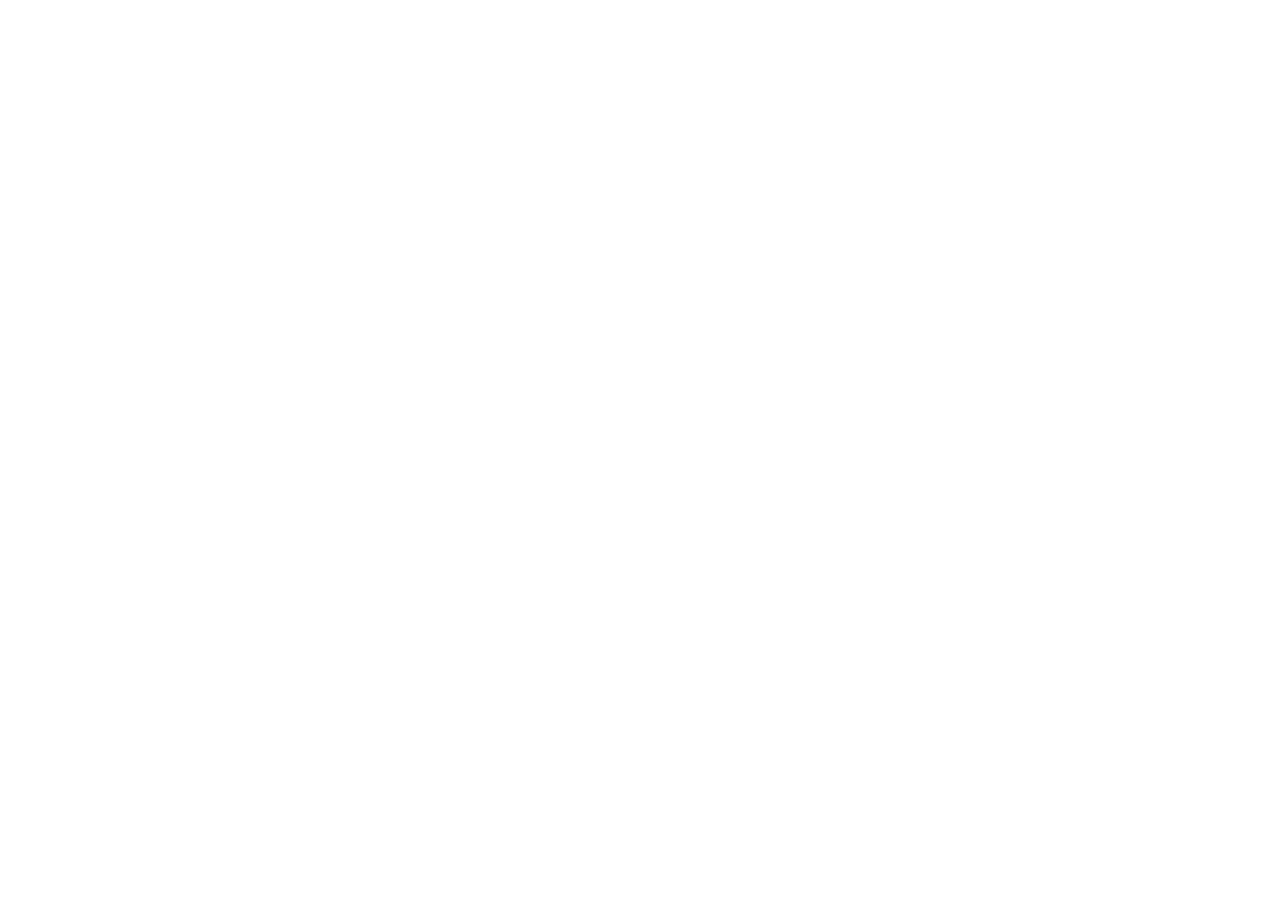
==== index.html @ 9af3906d "Updates" ====
<!doctype html><html lang="en"><head><meta charset="utf-8"/><link rel="icon" href="/library-management/favicon.ico"/><meta name="viewport" content="width=device-width,initial-scale=1"/><meta name="theme-color" content="#000000"/><meta name="description" content="Web site created using create-react-app"/><link rel="stylesheet" href="https://cdnjs.cloudflare.com/ajax/libs/remixicon/3.5.0/remixicon.css"><script defer="defer" src="/library-management/static/js/main.eeb11bd0.js"></script><link href="/library-management/static/css/main.daa63cff.css" rel="stylesheet"></head><body><noscript>You need to enable JavaScript to run this app.</noscript><div id="root"></div></body></html>
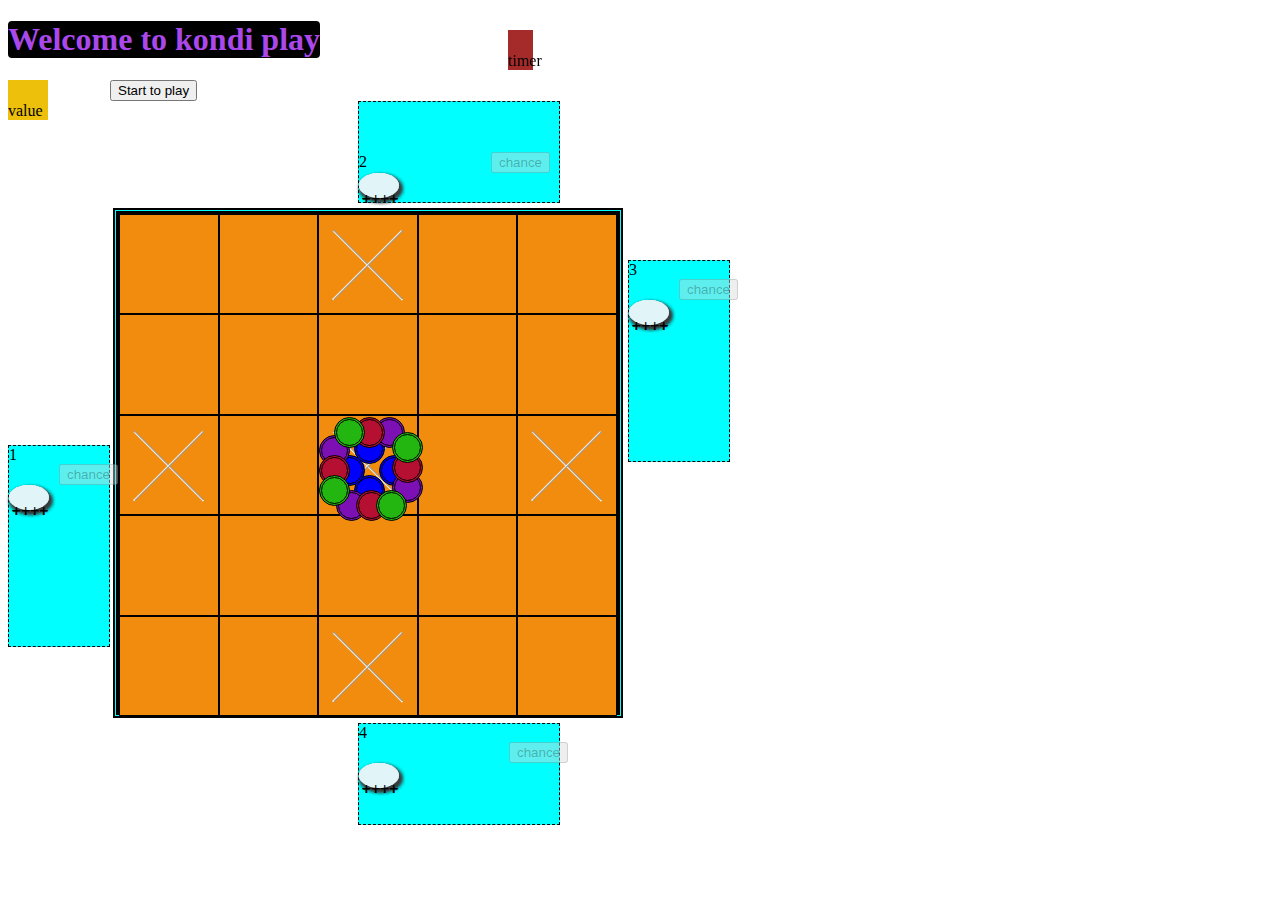
==== commit 64ea6fcb: "first commit" ====
--- a/index.html
+++ b/index.html
@@ -1 +1,1000 @@
-<!doctype html><html lang="en"><head><meta charset="utf-8"/><link rel="icon" href="/library-management/favicon.ico"/><meta name="viewport" content="width=device-width,initial-scale=1"/><meta name="theme-color" content="#000000"/><meta name="description" content="Web site created using create-react-app"/><link rel="stylesheet" href="https://cdnjs.cloudflare.com/ajax/libs/remixicon/3.5.0/remixicon.css"><script defer="defer" src="/library-management/static/js/main.eeb11bd0.js"></script><link href="/library-management/static/css/main.daa63cff.css" rel="stylesheet"></head><body><noscript>You need to enable JavaScript to run this app.</noscript><div id="root"></div></body></html>+<!DOCTYPE html>
+<html lang="en">
+<head>
+    <meta charset="UTF-8">
+    <meta name="viewport" content="width=device-width, initial-scale=1.0">
+    <link rel="stylesheet" href="codi.css">
+
+    <title>Kondi</title>
+    <style>
+      
+        h1{
+            /* text-align: center; */
+            border-width: 100px;
+            border-style: solid;
+            color: rgb(171, 72, 236);
+            background-attachment: fixed; 
+            background-color: rgb(0, 0, 0);
+            background-position-y:center;
+            border:10px;
+            border-radius: 4px;
+            border-color: rgb(244, 139, 11);     
+        }
+        .indiv{
+            height: 98%;
+            width: 19.58%;
+
+            float: left;
+            border: black solid 1px;
+            background-color: rgb(241, 140, 15);
+
+            
+        }
+        .outD{
+            margin-bottom: -2.8px;
+            height: 20.1%;
+            border: black solid 1px; 
+            background-color: aliceblue;          
+        }
+
+        .st{
+           margin-top: 50%;
+           transform: rotate(45deg);
+            
+        }
+        .nd{
+            margin-top: -10%;
+            transform: rotate(135deg)
+        }
+        .goti{
+            height: 25px;
+            width: 25px;
+            background-color: aqua; 
+            border:black double 3px;
+            position: absolute;
+            border-radius: 100%;
+            
+        }
+
+    </style>
+</head>
+<body onmousedown="return false" onselectstart="return false">
+    <h1 style="width: fit-content;">Welcome to kondi play</h1>
+    
+    <div id="Gvalu" style="height: 40px; width: 40px; position:fixed; background-color: rgb(237, 192, 12);" ><p style=" margin-top: 22px;">value</p></div>
+    <div id="timer" style="height: 40px; width: 25px; position:fixed; margin-left: 500px; margin-top: -50px; background-color: brown;" ><p style=" margin-top: 22px;">timer</p></div>
+
+    <button id="btn" onclick="Splay()">Start to play</button>
+    <div style="height: 200px; width: 100px; background-color: aqua; border:black dashed 1px; float:left; margin-top: 365px; " >1 
+        <button id="btn1" style="margin-left:50px;" onclick="rndm(1,this.id)">chance</button>  
+        <div class="kFront" style="position: absolute; transform:translate(0px,0px);"><div class="kFront2"></div></div>
+        <div class="kback" style="position: absolute; transform:translate(0px,0px);"><p class="KPra">++++</p></div> 
+        <div class="kFront" style="position: absolute; transform:translate(0px,0px);"><div class="kFront2"></div></div>
+        <div class="kback" style="position: absolute; transform:translate(0px,0px);"><p class="KPra">++++</p></div> 
+        <div class="kFront" style="position: absolute; transform:translate(0px,0px);"><div class="kFront2"></div></div>
+        <div class="kback" style="position: absolute; transform:translate(0px,0px);"><p class="KPra">++++</p></div> 
+        <div class="kFront" style="position: absolute; transform:translate(0px,0px);"><div class="kFront2"></div></div>
+        <div class="kback" style="position: absolute; transform:translate(0px,0px);"><p class="KPra">++++</p></div>  
+    </div>
+    <div style="height: 100px; width: 200px; background-color: aqua; border:black dashed 1px; margin-left: 350px; margin-bottom: 5px;">2 
+        <button id="btn2" style="margin-top:50px; margin-left: 120px;" onclick="rndm(2,this.id)">chance</button>  
+        <!-- <div class="kFront" style="float: left;"><div class="kFront2"></div></div>
+        <div class="kback" style="float: left;"><p class="KPra">++++</p></div> -->
+        <div class="kFront" style="position: absolute; transform:translate(0px,0px);"><div class="kFront2"></div></div>
+        <div class="kback" style="position: absolute; transform:translate(0px,0px);"><p class="KPra">++++</p></div> 
+        <div class="kFront" style="position: absolute; transform:translate(0px,0px);"><div class="kFront2"></div></div>
+        <div class="kback" style="position: absolute; transform:translate(0px,0px);"><p class="KPra">++++</p></div> 
+        <div class="kFront" style="position: absolute; transform:translate(0px,0px);"><div class="kFront2"></div></div>
+        <div class="kback" style="position: absolute; transform:translate(0px,0px);"><p class="KPra">++++</p></div> 
+        <div class="kFront" style="position: absolute; transform:translate(0px,0px);"><div class="kFront2"></div></div>
+        <div class="kback" style="position: absolute; transform:translate(0px,0px);"><p class="KPra">++++</p></div>  
+    </div>
+    <div style="height: 500px; width: 500px; background-color: aqua; border:black double 5px; margin-left: 105px; margin-right: 205px; margin-bottom: 5px;">
+        <div class="outD">
+            <div class="indiv"></div>
+            <div class="indiv"></div>
+            <div class="indiv"><hr class="st"><hr class="nd"></div>
+            <div class="indiv"></div>
+            <div class="indiv"></div>
+        </div>
+        <div class="outD">
+            <div class="indiv"></div>
+            <div class="indiv"></div>
+            <!-- <div style="height: 20px; width: 0px; background-color: aqua; border:black; position: absolute;"></div> -->
+            <div class="indiv"></div>
+            <div class="indiv"></div>
+            <div class="indiv"></div>
+        </div>
+        <div class="outD">
+            <div class="indiv"><hr class="st"><hr class="nd"></div>
+            <div class="indiv"></div>
+            <div class="indiv"><hr class="st"><hr class="nd">
+                <div class="goti" id="1b" style="background-color:blue ; transform:translate(35px,0px);"  ></div>
+                <div class="goti" id="2b" style="background-color:blue ; transform:translate(35px,-42px); " ></div>
+                <div class="goti" id="3b" style="background-color:blue ; transform:translate(60px,-20px);" ></div>
+                <div class="goti" id="4b" style="background-color:blue ; transform:translate(15px,-20px);" ></div>
+                <div class="goti" id="1p" style="background-color:rgb(124, 16, 181) ; transform:translate(0px,-40px);" ></div>
+                <div class="goti" id="2p" style="background-color:rgb(124, 16, 181) ; transform:translate(17px,15px);" ></div>
+                <div class="goti" id="3p" style="background-color:rgb(124, 16, 181) ; transform:translate(73px,-3px);" ></div>
+                <div class="goti" id="4p" style="background-color:rgb(124, 16, 181) ; transform:translate(55px,-58px);"></div>
+                <div class="goti" id="1r" style="background-color:rgb(181, 16, 49) ; transform:translate(0px,-20px);" ></div>
+                <div class="goti" id="2r" style="background-color:rgb(181, 16, 49) ; transform:translate(35px,-58px);" ></div>
+                <div class="goti" id="3r" style="background-color:rgb(181, 16, 49) ; transform:translate(73px,-23px);" ></div>
+                <div class="goti" id="4r" style="background-color:rgb(181, 16, 49) ; transform:translate(37px,15px);" ></div>
+                <div class="goti" id="1g" style="background-color:rgb(35, 181, 16) ;"></div>
+                <div class="goti" id="2g" style="background-color:rgb(35, 181, 16) ; transform:translate(15px,-58px);" ></div>
+                <div class="goti" id="3g" style="background-color:rgb(35, 181, 16) ; transform:translate(73px,-43px);" ></div>
+                <div class="goti" id="4g" style="background-color:rgb(35, 181, 16) ; transform:translate(57px,15px);" ></div>
+                </div>
+            <div class="indiv"></div>
+            <div class="indiv"><hr class="st"><hr class="nd"></div>
+        </div>
+        <div class="outD">
+            <div class="indiv"></div>
+            <div class="indiv"></div>
+            <div class="indiv"></div>
+            <div class="indiv"></div>
+            <div class="indiv"></div>
+        </div>
+        <div class="outD">
+            <div class="indiv"></div>
+            <div class="indiv"></div>
+            <div class="indiv"><hr class="st"><hr class="nd"></div>
+            <div class="indiv"></div>
+            <div class="indiv"></div>
+        </div>
+    </div>
+    <div style="height: 100px; width: 200px; background-color: aqua; border:black dashed 1px; margin-left: 350px;">4  
+        <button id="btn4" style="margin-left:150px;" onclick="rndm(4,this.id)">chance</button>  
+        <!-- <div class="kFront"><div class="kFront2"></div></div> -->
+        <!-- <div class="kback"><p class="KPra">++++</p></div> -->
+        <div class="kFront" style="position: absolute; transform:translate(0px,0px);"><div class="kFront2"></div></div>
+        <div class="kback" style="position: absolute; transform:translate(0px,0px);"><p class="KPra">++++</p></div> 
+        <div class="kFront" style="position: absolute; transform:translate(0px,0px);"><div class="kFront2"></div></div>
+        <div class="kback" style="position: absolute; transform:translate(0px,0px);"><p class="KPra">++++</p></div> 
+        <div class="kFront" style="position: absolute; transform:translate(0px,0px);"><div class="kFront2"></div></div>
+        <div class="kback" style="position: absolute; transform:translate(0px,0px);"><p class="KPra">++++</p></div> 
+        <div class="kFront" style="position: absolute; transform:translate(0px,0px);"><div class="kFront2"></div></div>
+        <div class="kback" style="position: absolute; transform:translate(0px,0px);"><p class="KPra">++++</p></div>  
+    </div>
+    <div style="height: 200px; width: 100px; background-color: aqua; border:black dashed 1px; margin-top: -565px; margin-left: 620px;">3 
+        <button id="btn3" style="margin-left:50px; " onclick="rndm(3,this.id)">chance</button>  
+        <!-- <div class="kFront"><div class="kFront2"></div></div>
+        <div class="kback"><p class="KPra">++++</p></div> -->
+        <div class="kFront" style="position: absolute; transform:translate(0px,0px);"><div class="kFront2"></div></div>
+        <div class="kback" style="position: absolute; transform:translate(0px,0px);"><p class="KPra">++++</p></div> 
+        <div class="kFront" style="position: absolute; transform:translate(0px,0px);"><div class="kFront2"></div></div>
+        <div class="kback" style="position: absolute; transform:translate(0px,0px);"><p class="KPra">++++</p></div> 
+        <div class="kFront" style="position: absolute; transform:translate(0px,0px);"><div class="kFront2"></div></div>
+        <div class="kback" style="position: absolute; transform:translate(0px,0px);"><p class="KPra">++++</p></div> 
+        <div class="kFront" style="position: absolute; transform:translate(0px,0px);"><div class="kFront2"></div></div>
+        <div class="kback" style="position: absolute; transform:translate(0px,0px);"><p class="KPra">++++</p></div>  
+    </div>
+</body>
+<script>
+   // console.log(g1);
+    var g1,g2,g3,g4,g5,g6,g7,g8,g9,g10,g11,g12,g13,g14,g16;
+    var start=false;
+    var rendom;
+    const ratio=100;
+    const kill= [0,0,0,0];                          
+    const tunPnt=[0,0,0,0];
+    const postn=[[0,0,0,0],[0,0,0,0],[0,0,0,0],[0,0,0,0]];
+    var c=0;
+    var date=0;
+    var d;
+    var count=0;
+
+    document.getElementById("btn1").disabled=true;
+    document.getElementById("btn2").disabled=true;
+    document.getElementById("btn3").disabled=true;
+    document.getElementById("btn4").disabled=true;
+       
+    
+    const gid=[['1p','2p','3p','4p'],['1g','2g','3g','4g'],['1b','2b','3b','4b'],['1r','2r','3r','4r']]
+    const arrb=[
+    document.getElementById("1b"),
+    document.getElementById("2b"),
+    document.getElementById("3b"),
+    document.getElementById("4b")
+    ];
+    const arrp=[
+    document.getElementById("1p"),
+    document.getElementById("2p"),
+    document.getElementById("3p"),
+    document.getElementById("4p")
+    ];
+    const arrr=[
+    document.getElementById("1r"),
+    document.getElementById("2r"),
+    document.getElementById("3r"),
+    document.getElementById("4r")
+    ];
+    const arrg=[
+    document.getElementById("1g"),
+    document.getElementById("2g"),
+    document.getElementById("3g"),
+    document.getElementById("4g")
+    ];
+
+    const secMp=new Map;
+         
+
+    const ttTran=new Map();
+         ttTran.set('1g',{x:0,y:0});
+         ttTran.set('2g',{x:0,y:0});
+         ttTran.set('3g',{x:0,y:0});
+         ttTran.set('4g',{x:0,y:0});
+
+         ttTran.set('1p',{x:0,y:0});
+         ttTran.set('2p',{x:0,y:0});
+         ttTran.set('3p',{x:0,y:0});
+         ttTran.set('4p',{x:0,y:0});
+
+         ttTran.set('1b',{x:0,y:0});
+         ttTran.set('2b',{x:0,y:0});
+         ttTran.set('3b',{x:0,y:0});
+         ttTran.set('4b',{x:0,y:0});
+
+         ttTran.set('1r',{x:0,y:0});
+         ttTran.set('2r',{x:0,y:0});
+         ttTran.set('3r',{x:0,y:0});
+         ttTran.set('4r',{x:0,y:0});
+
+        
+
+    const hash1=new Map();
+         hash1.set(1,'0');
+         hash1.set(0,'0');
+         hash1.set(2,'0');
+
+         hash1.set(3,'2');
+         hash1.set(4,'2');
+         hash1.set(5,'2');
+         hash1.set(6,'2');
+
+         hash1.set(7,'6');
+         hash1.set(8,'6');
+         hash1.set(9,'6');
+         hash1.set(10,'6');
+
+         hash1.set(11,'10');
+         hash1.set(12,'10');
+         hash1.set(13,'10');
+         hash1.set(14,'10');
+
+         hash1.set(15,'14');
+
+         hash1.set(16,'15');
+         hash1.set(17,'15');
+         hash1.set(18,'15');
+
+         hash1.set(19,'18');
+         hash1.set(20,'18');
+
+         hash1.set(21,'20');
+         hash1.set(22,'20');
+         
+         hash1.set(23,'22');
+
+         hash1.set(24,'23');
+       //  hash1.set(25,'25');
+        
+    const hash2=new Map();
+         hash2.set(0,['-t','+l','+t','-l']);
+         hash2.set(2,['+l','+t','-l','-t']);
+         hash2.set(6,['+t','-l','-t','+l']);
+         hash2.set(10,['-l','-t','+l','+t']);
+         hash2.set(14,['-t','+l','+t','-l']);
+         hash2.set(15,['+l','+t','-l','-t']);
+         hash2.set(18,['-t','+l','+t','-l']);
+         hash2.set(20,['-l','-t','+l','+t']);
+         hash2.set(22,['+t','-l','-t','+l']);
+         hash2.set(23,['+l','+t','-l','-t']);
+         
+        //  hash2.set(2,['-t','+l','+t','-l']);
+        //  hash2.set(6,['+l','+t','-l','-t']);
+        //  hash2.set(10,['+t','-l','-t','+l']);
+        //  hash2.set(14,['-l','-t','+l','+t']);
+        //  hash2.set(15,['+t','-l','-t','+l']);
+        //  hash2.set(18,['+l','+t','-l','-t']);
+        //  hash2.set(20,['-t','+l','+t','-l']);
+        //  hash2.set(22,['-l','-t','+l','+t']);
+      //   hash2.set(24,['t','l','t','l']);
+    // const cmappos=new Map();
+    //         cmappos.set('1g',{o:0,y:0});
+    //         cmappos.set('2g',{o:-15,:58}); 
+    //         cmappos.set('3g',{o:-73,p:43});
+    //         cmappos.set('4g',{o:-57,p:-15});
+
+    //         cmappos.set('1b',{o:-35,p:0});
+    //         cmappos.set('2b',{o:-35,p:42});
+    //         cmappos.set('3b',{o:-60,p:20});
+    //         cmappos.set('4b',{o:-15,p:20});
+
+    //         cmappos.set('1p',{o:0,p:40});
+    //         cmappos.set('2p',{o:-17,p:-15});
+    //         cmappos.set('3p',{o:-73,p:3});
+    //         cmappos.set('4p',{o:-55,p:58});
+
+    //         cmappos.set('1r',{o:0,p:20}); 
+    //         cmappos.set('2r',{o:-35,p:35});
+    //         cmappos.set('3r',{o:-73,p:23});
+    //         cmappos.set('4r',{o:-37,p:-15});
+
+    const mappos=new Map();
+            mappos.set('1g',{x:0,y:0});
+            mappos.set('2g',{x:-15,y:58}); 
+            mappos.set('3g',{x:-73,y:43});
+            mappos.set('4g',{x:-57,y:-15});
+
+            mappos.set('1b',{x:-35,y:0});
+            mappos.set('2b',{x:-35,y:42});
+            mappos.set('3b',{x:-60,y:20});
+            mappos.set('4b',{x:-15,y:20});
+
+            mappos.set('1p',{x:0,y:40});
+            mappos.set('2p',{x:-17,y:-15});
+            mappos.set('3p',{x:-73,y:3});
+            mappos.set('4p',{x:-55,y:58});
+
+            mappos.set('1r',{x:0,y:20}); 
+            mappos.set('2r',{x:-35,y:58});
+            mappos.set('3r',{x:-73,y:23});
+            mappos.set('4r',{x:-37,y:-15});
+
+    //const mapipos=new Map();
+        //    mapipos.set('1g',{x:0,y:0});
+        //    mapipos.set('2g',{x:0,y:0}); 
+        //    mapipos.set('3g',{x:0,y:0});
+        //    mapipos.set('4g',{x:0,y:0});
+
+        //    mapipos.set('1b',{x:0,y:0});
+        //    mapipos.set('2b',{x:0,y:0});
+        //    mapipos.set('3b',{x:0,y:0});
+        //    mapipos.set('4b',{x:0,y:0});
+
+        //    mapipos.set('1p',{x:0,y:0});
+        //    mapipos.set('2p',{x:0,y:0});
+        //    mapipos.set('3p',{x:0,y:0});
+        //    mapipos.set('4p',{x:0,y:0});
+
+        //    mapipos.set('1r',{x:0,y:0}); 
+        //    mapipos.set('2r',{x:0,y:0});
+        //    mapipos.set('3r',{x:0,y:0});
+        //    mapipos.set('4r',{x:0,y:0});
+
+    //const =mappos;
+   // let mappos=new Map();
+    
+   //const newmap=new Map([...mappos]);
+
+
+
+
+
+ //   let mydiv=document.getElementById('1p');
+   // mydiv.addEventListener('click',alart("hi"));
+
+//    let mydiv = document.getElementById('1p');
+// mydiv.addEventListener('click', function() {
+//     trav(1,"1p"); 
+// });
+    // document.getElementById("btn1").disabled=true;
+    // document.getElementById("btn2").disabled=true;
+    // document.getElementById("btn3").disabled=true;
+    // document.getElementById("btn4").disabled=true;
+
+    
+    
+   // var samex=[35,35,60,15,0,17,73,55,0,35,73,37,0,15,73,57];
+   // var samey=[0,-42,-20,-20,-40,15,-3,-58,-20,-58,-23,15,0,-38,-43,15];
+    function Splay(){
+        //console.log(g1.translateX);
+        initial();
+       // goti("1b",ratio*2,0);
+      
+       document.getElementById("btn").disabled=true;
+       document.getElementById("btn1").disabled=false;
+    document.getElementById("btn2").disabled=false;
+    document.getElementById("btn3").disabled=false;
+    document.getElementById("btn4").disabled=false;
+       
+
+       setInterval(main,10000);
+         main();
+
+
+
+    // }
+    // function tim(){
+    //     setInterval(main,60000);
+       
+    //     //document.write(date);
+        
+
+    }
+    function main(){
+    stopIn();
+    
+    document.getElementById("btn1").disabled=true;
+    document.getElementById("btn2").disabled=true;
+    document.getElementById("btn3").disabled=true;
+    document.getElementById("btn4").disabled=true;
+       
+        c=(c%4)+1;
+        d=c;
+        
+     //   console.log(c);
+
+        switch(c){
+            case 1: tab("btn1");
+            count+=1
+            break;
+            case 2: tab("btn2");
+            break;
+            case 3: tab("btn3");
+            break;
+            case 4: tab("btn4");
+            
+            break;
+        }
+        
+     //  console.log(c); 
+     //clearInterval(timout);
+    }
+    function tab(id){
+        var element=document.getElementById(id);
+        element.disabled=false;
+        timout();
+        
+
+
+
+    }
+    function timout(){
+        setInterval(timeo,1000)}
+    function timeo(){
+        date=date+1; 
+        
+        document.getElementById("timer").innerHTML=date;
+        if(date==10){
+            stopIn();
+        }
+    }    
+    function stopIn(){
+        clearInterval(timout);
+        date=0;
+    }
+    // Get the div element by its ID
+    //let mydiv=document.getElementById('1p');
+    //mydiv.addEventListener('click',alart("hi"));
+
+    function trav(i,id,j){
+       // removeEventListeners(i);
+       // goti(id,300,300);
+        if(i==c){
+            let oldpos=postn[i-1][j];
+            postn[i-1][j]+=rendom;
+            let newpos=postn[i-1][j];
+            let arr=hash1.get(oldpos);
+            let arr1=hash1.get(newpos);
+            let dirac1=hash2.get(+arr);
+            let dirac2=hash2.get(+arr1);
+
+        if(rendom==8){
+            let npos;
+            let opos=oldpos;
+            if(newpos>15 && kill[i-1]==0){
+                npos=(newpos-15)
+                postn[i-1][j]=npos-1;
+            for(e=1; e<=8-npos; e++){
+                opos+=1
+                arr1=hash1.get(opos);
+                dirac2=hash2.get(+arr1);
+                switch(dirac2[i-1]){
+                    case '+t': goti(id,0,ratio);
+                    ttTranF(0,ratio,id);
+                    break;
+                    case '-t': goti(id,0,-ratio);
+                    ttTranF(0,-ratio,id);
+                    break;
+                    case '+l': goti(id,ratio,0);
+                    ttTranF(ratio,0,id);
+                    break;
+                    case '-l': goti(id,-ratio,0);
+                    ttTranF(-ratio,0,id);
+                    break;    
+                }
+            }
+            opos=0;
+            for(e=1; e<=npos; e++){
+                opos+=1
+                arr1=hash1.get(opos);
+                dirac2=hash2.get(+arr1);
+                switch(dirac2[i-1]){
+                    case '+t': goti(id,0,ratio);
+                    ttTranF(0,ratio,id);
+                    break;
+                    case '-t': goti(id,0,-ratio);
+                    ttTranF(0,-ratio,id);
+                    break;
+                    case '+l': goti(id,ratio,0);
+                    ttTranF(ratio,0,id);
+                    break;
+                    case '-l': goti(id,-ratio,0);
+                    ttTranF(-ratio,0,id);
+                    break;    
+                }
+            }
+            }else{ 
+                npos=oldpos;
+                for(e=1; e<=8; e++){
+                npos+=1;
+                arr1=hash1.get(npos);
+                dirac2=hash2.get(+arr1);
+                    switch(dirac2[i-1]){
+                        case '+t': goti(id,0,ratio);
+                        ttTranF(0,ratio,id);
+                        break;
+                        case '-t': goti(id,0,-ratio);
+                        ttTranF(0,-ratio,id);
+                        break;
+                        case '+l': goti(id,ratio,0);
+                        ttTranF(ratio,0,id);
+                        break;
+                        case '-l': goti(id,-ratio,0);
+                        ttTranF(-ratio,0,id);
+                        break;    
+                    }
+                }
+            }
+        }else if(rendom!=8){
+            if(newpos>15 && kill[i]==0){
+                opos=oldpos;
+                let npos=newpos-15
+                postn[i-1][j]=npos-1;
+            for(e=1; e<=rendom-npos; e++){
+                opos+=1
+                arr1=hash1.get(opos);
+                dirac2=hash2.get(+arr1);
+                switch(dirac2[i-1]){
+                    case '+t': goti(id,0,ratio);
+                    ttTranF(0,ratio,id);
+                    break;
+                    case '-t': goti(id,0,-ratio);
+                    ttTranF(0,-ratio,id);
+                    break;
+                    case '+l': goti(id,ratio,0);
+                    ttTranF(ratio,0,id);
+                    break;
+                    case '-l': goti(id,-ratio,0);
+                    ttTranF(-ratio,0,id);
+                    break;    
+                }
+            }
+            opos=0;
+            for(e=1; e<=npos; e++){
+                opos+=1
+                arr1=hash1.get(opos);
+                dirac2=hash2.get(+arr1);
+                switch(dirac2[i-1]){
+                    case '+t': goti(id,0,ratio);
+                    ttTranF(0,ratio,id);
+                    break;
+                    case '-t': goti(id,0,-ratio);
+                    ttTranF(0,-ratio,id);
+                    break;
+                    case '+l': goti(id,ratio,0);
+                    ttTranF(ratio,0,id);
+                    break;
+                    case '-l': goti(id,-ratio,0);
+                    ttTranF(-ratio,0,id);
+                    break;    
+                }
+            
+            }
+            }else if(hash1.get(oldpos)==hash1.get(newpos)){
+                switch(dirac2[i-1]){
+                    case '+t': goti(id,0,ratio*rendom);
+                    ttTranF(0,ratio*rendom,id);
+                    break;
+                    case '-t': goti(id,0,-ratio*rendom);
+                    ttTranF(0,-ratio*rendom,id);
+                    break;
+                    case '+l': goti(id,ratio*rendom,0);
+                    ttTranF(ratio*rendom,0,id);
+                    break;
+                    case '-l': goti(id,-ratio*rendom,0);
+                    ttTranF(-ratio*rendom,0,id);
+                    break;    
+                }
+
+            }else{
+                switch(dirac1[i-1]){
+                    case '+t':  goti(id,0,ratio*(hash1.get(newpos)-oldpos));
+                    ttTranF(0,ratio*(hash1.get(newpos)-oldpos),id);
+                    break;
+                    case '-t':  goti(id,0,-ratio*(hash1.get(newpos)-oldpos));
+                    ttTranF(0,-ratio*(hash1.get(newpos)-oldpos),id);
+                    break;
+                    case '+l':  goti(id,ratio*(hash1.get(newpos)-oldpos),0);
+                    ttTranF(ratio*(hash1.get(newpos)-oldpos),0,id);
+                    break;
+                    case '-l':  goti(id,-ratio*(hash1.get(newpos)-oldpos),0);
+                    ttTranF(-ratio*(hash1.get(newpos)-oldpos),0,id);
+                    break;   
+                }
+                switch(dirac2[i-1]){
+                    case '+t':  goti(id,0,ratio*(newpos-hash1.get(newpos)));
+                    ttTranF(0,ratio*(newpos-hash1.get(newpos)),id);
+                    break;
+                    case '-t':  goti(id,0,-ratio*(newpos-hash1.get(newpos)));
+                    ttTranF(0,-ratio*(newpos-hash1.get(newpos)),id);
+                    break;
+                    case '+l':  goti(id,ratio*(newpos-hash1.get(newpos)),0);
+                    ttTranF(ratio*(newpos-hash1.get(newpos)),0,id);
+                    break;
+                    case '-l':  goti(id,-ratio*(newpos-hash1.get(newpos)),0);
+                    ttTranF(-ratio*(newpos-hash1.get(newpos)),0,id);
+                    break;   
+                }
+                
+            }
+        
+            // switch(id){
+            //     case g1.id: goti("1b",100,100); 
+            //                 break;
+            //     case g2.id: goti("2b",ratio*2,0); 
+            //                 break;
+            //     case g3.id: goti("3b",ratio*2,0); 
+            //                 break;
+            //     case g4.id: goti("4b",ratio*2,0); 
+            //                 break;
+            //     case g5.id: goti("1p",ratio*2,0); 
+            //                 break;
+            //     case g6.id: goti("2p",ratio*2,0); 
+            //                 break;
+            //     case g7.id: goti("3p",ratio*2,0); 
+            //                 break;
+            //     case g8.id: goti("4p",ratio*2,0); 
+            //                 break;
+            //     case g9.id: goti("1r",ratio*2,0); 
+            //                 break;
+            //     case g10.id: goti("2r",ratio*2,0); 
+            //                 break;
+            //     case g11.id: goti("3r",ratio*2,0); 
+            //                 break;
+            //     case g12.id: goti("4r",ratio*2,0); 
+            //                 break;
+            //     case g13.id: goti("1g",ratio*2,0); 
+            //                 break;
+            //     case g14.id: goti("2g",ratio*2,0); 
+            //                 break;
+            //     case g15.id: goti("3g",ratio*2,0); 
+            //                 break;
+            //     case g16.id: goti("4g",ratio*2,0); 
+            //                 break;                            
+            
+        }
+    }
+    
+        rendom=0;
+        killing(id,i,j);
+        //clearInterval
+    }
+    function killing(id,i,j){
+           
+
+        let Z;
+        let m;
+       // const newmap=new Map([...mappos]);
+
+        for(k=0;k<4;k++){
+            for(l=0;l<4;l++){
+                position1(gid[k][l]);
+            }
+        }
+        m=mappos.get(id);
+       for(k=0;k<4;k++){
+        for(l=0;l<4;l++){
+            if((i-1)==k){continue;}
+            Z=mappos.get(gid[k][l]);
+           // U=secMp.get(gid[k][l]);
+            if(m.x==Z.x && m.y==Z.y){
+                let cheetha=0;
+                for(u=0;u<5;u++){
+                    U=secMp.get(u);
+                    Ux=Math.trunc(U.x);
+                    Uy=Math.trunc(U.y);
+                    Zx=Math.trunc(Z.x);
+                    Zy=Math.trunc(Z.y);               
+                    if(Ux==Zx&&Uy==Zy){ 
+                        cheetha=1;                       
+                    }
+                }
+                if(cheetha==0){
+                    kill[i-1]=1;
+               // c-=1;
+                postn[k][l]=0;
+               // let Y=mapipos.get(gid[i][j]);
+               // let Top=Y.y+'px';
+               // let Left=Y.x+'px';
+
+                let Y=ttTran.get(gid[k][l]);
+                goti(gid[k][l],-Y.x,-Y.y);
+                ttTran.set(gid[k][l],{x:0,y:0});
+                c--;
+
+               // document.getElementById(gid[i][j]).style.left='200px';
+               // document.getElementById(gid[i][j]).style.top='200px';
+               // goti=gn[i];
+                }
+                
+            }
+        }
+       } 
+       mappos.clear();
+
+// Copy the values from the new Map to the original Map
+            mappos.set('1g',{x:0,y:0});
+            mappos.set('2g',{x:-15,y:58}); 
+            mappos.set('3g',{x:-73,y:43});
+            mappos.set('4g',{x:-57,y:-15});
+
+            mappos.set('1b',{x:-35,y:0});
+            mappos.set('2b',{x:-35,y:42});
+            mappos.set('3b',{x:-60,y:20});
+            mappos.set('4b',{x:-15,y:20});
+
+            mappos.set('1p',{x:0,y:40});
+            mappos.set('2p',{x:-17,y:-15});
+            mappos.set('3p',{x:-73,y:3});
+            mappos.set('4p',{x:-55,y:58});
+
+            mappos.set('1r',{x:0,y:20}); 
+            mappos.set('2r',{x:-35,y:58});
+            mappos.set('3r',{x:-73,y:23});
+            mappos.set('4r',{x:-37,y:-15});
+    }
+    function ttTranF(x,y,id){
+        let X=ttTran.get(id);
+        X.x+=x;
+        X.y+=y;
+    }
+    function position1(id){
+        const element = document.getElementById(id);
+        const rect = getPositionRelativeToDocument(element);
+        let X=mappos.get(id);
+        X.x+=rect.left;
+        X.y+=rect.top;
+       // mappos.set(id,{x:X.x,y:X.y});
+    }
+    // function position11(id){
+    //     const element1 = document.getElementById(id);
+    //     const rect1 = getPositionRelativeToDocument(element1);
+    //    // let n=mapipos.get(id);
+    //    // n.x+=rect1.left;
+    //    // n.y+=rect1.top;
+    //     mapipos.set(id,{x:rect1.left,y:rect1.top});
+    // }
+
+    function getPositionRelativeToDocument(element) {
+    const rect = element.getBoundingClientRect();
+    const scrollLeft = window.pageXOffset || document.documentElement.scrollLeft;
+    const scrollTop = window.pageYOffset || document.documentElement.scrollTop;
+
+    return {
+        left: rect.left + scrollLeft,
+        top: rect.top + scrollTop
+    };
+}
+    function initial(){
+        position1("2g")
+        let Z=mappos.get('2g');
+        secMp.set(4,{x:Z.x,y:Z.y})
+
+        //document.getElementById("1b").style.top="0px";
+         g1=new goti("1b",ratio*2,0);  //b
+         g2=new goti("2b",200,0);
+         g3=new goti("3b",200,0);
+         g4=new goti("4b",200,0);
+
+         g5=new goti("1p",-200,0);  //p 
+         g6=new goti("2p",-200,0);
+         g7=new goti("3p",-200,0);
+         g8=new goti("4p",-200,0);
+
+         g9=new goti("1r",0,200);   //r
+         g10=new goti("2r",0,200);
+         g11=new goti("3r",0,200);
+         g12=new goti("4r",0,200);
+
+         g13=new goti("1g",0,-200);  //g
+         g14=new goti("2g",0,-200);
+         g15=new goti("3g",0,-200);
+         g16=new goti("4g",0,-200);
+
+          for(i=0;i<4;i++){
+             j=0
+             position1(gid[i][j]);
+             Z=mappos.get(gid[i][j]);
+             secMp.set(i,{x:Z.x,y:Z.y});
+        }
+        //secMp=new Map([...mappos]);
+
+   //     document.getElementById("1b").style.transform="translate(100px,100px)";
+       // document.getElementById("1b").style.transform="translateY()";
+      //  document.getElementById("2b").style.transform="translate()";
+       // document.getElementById("2b").style.transform="translateY(100px)";
+        //document.getElementById("3b").style.transform="translateX(400px)";
+       // document.getElementById("3b").style.transform="translateY(400px)";
+        //dacument.getElementById("3b").style.transition="all 5s"
+        //document.getElementById("4b").style.transform="translateX(600px)";
+       // document.getElementById("4b").style.transform="translateY(600px)";
+      //  dacument.getElementById("4b").style.transition="all 5s"
+        // document.getElementById("1p").style.transform="translateX(-200px)";
+        // document.getElementById("2p").style.transform="translateX(-200px)";
+        // document.getElementById("3p").style.transform="translateX(-200px)";
+        // document.getElementById("4p").style.transform="translateX(-200px)";
+        // document.getElementById("1r").style.transform="translatey(200px)";
+        // document.getElementById("2r").style.transform="translatey(200px)";
+        // document.getElementById("3r").style.transform="translatey(200px)";
+        // document.getElementById("4r").style.transform="translatey(200px)";
+        // document.getElementById("1g").style.transform="translatey(-200px)";
+        // document.getElementById("2g").style.transform="translatey(-200px)";
+        // document.getElementById("3g").style.transform="translatey(-200px)";
+        // document.getElementById("4g").style.transform="translatey(-200px)";
+    
+ }
+ function goti(id,translateX,translateY){
+    this.id=id;
+    var element = document.getElementById(id);
+    var currentTransform = element.style.transform; // Get the current transform value
+
+// Perform arithmetic operations
+   this.translateX = translateX; // For example, add 100 pixels to the X-axis
+   this.translateY = translateY; // Add 50 pixels to the Y-axis
+
+// Update the transform property by incorporating the arithmetic operations
+   element.style.transform = `${currentTransform} translate(${translateX}px, ${translateY}px)`;
+ }
+function rndm(i,id){
+    document.getElementById(id).disabled=true;
+   
+    var num=Math.floor( Math.random()*5)+1;
+    
+    (num==5)? rendom=8 : rendom=num;
+    document.getElementById("Gvalu").innerHTML=rendom;
+ //   rendom/=count;
+
+    attachEventListeners(i);
+
+    //goti click functionality
+    // switch(i){
+    //             case 1: arrp[0].addEventListener('click', function() { trav(i,this.id,0);});
+    //                     arrp[1].addEventListener('click', function() { trav(i,this.id,1);});
+    //                     arrp[2].addEventListener('click', function() {trav(i,this.id,2);});
+    //                     arrp[3].addEventListener('click', function() {trav(i,this.id,3);});
+    //                         break;
+    //             case 2: arrg[0].addEventListener('click', function() {trav(i,this.id,0);});
+    //                     arrg[1].addEventListener('click', function() {trav(i,this.id,1);});
+    //                     arrg[2].addEventListener('click', function() {trav(i,this.id,2);});
+    //                     arrg[3].addEventListener('click', function() {trav(i,this.id,3);}); 
+    //                         break;
+    //             case 3: arrb[0].addEventListener('click', function() {trav(i,this.id,0);});
+    //                     arrb[1].addEventListener('click', function() {trav(i,this.id,1);});
+    //                     arrb[2].addEventListener('click', function() {trav(i,this.id,2);});
+    //                     arrb[3].addEventListener('click', function() {trav(i,this.id,3);});
+    //                         break;
+    //             case 4: arrr[0].addEventListener('click', function() {trav(i,this.id,0);});
+    //                     arrr[1].addEventListener('click', function() {trav(i,this.id,1);});
+    //                     arrr[2].addEventListener('click', function() {trav(i,this.id,2);});
+    //                     arrr[3].addEventListener('click', function() {trav(i,this.id,3);});
+    //                         break;
+                
+    //         }
+  
+   
+  // removeEventListeners(i);
+}
+function removeEventListeners(i) {
+    switch (i) {
+        case 1: arrp[0].removeEventListener('click', function() { trav(i,this.id,0);});
+                        arrp[1].removeEventListener('click', function() { trav(i,this.id,1);});
+                        arrp[2].removeEventListener('click', function() {trav(i,this.id,2);});
+                        arrp[3].removeEventListener('click', function() {trav(i,this.id,3);});
+                            break;
+        case 2: arrg[0].removeEventListener('click', function() {trav(i,this.id,0);});
+                        arrg[1].removeEventListener('click', function() {trav(i,this.id,1);});
+                        arrg[2].remveEventListener('click', function() {trav(i,this.id,2);});
+                        arrg[3].removeEventListener('click', function() {trav(i,this.id,3);}); 
+                            break;
+        case 3: arrb[0].removeEventListener('click', function() {trav(i,this.id,0);});
+                        arrb[1].removeEventListener('click', function() {trav(i,this.id,1);});
+                        arrb[2].removeEventListener('click', function() {trav(i,this.id,2);});
+                        arrb[3].removeEventListener('click', function() {trav(i,this.id,3);});
+                            break;
+        case 4: arrr[0].removeEventListener('click', function() {trav(i,this.id,0);});
+                        arrr[1].removeEventListener('click', function() {trav(i,this.id,1);});
+                        arrr[2].removeEventListener('click', function() {trav(i,this.id,2);});
+                        arrr[3].removeEventListener('click', function() {trav(i,this.id,3);});
+                            break;
+       
+    }
+}
+// function removeEventListeners(i) {
+//     switch (i) {
+//         case 1:
+//             arrp.forEach(elem => removeClickListener(elem));
+//             break;
+//         case 2:
+//             arrg.forEach(elem => removeClickListener(elem));
+//             break;
+//         case 3:
+//             arrb.forEach(elem => removeClickListener(elem));
+//             break;
+//         case 4:
+//             arrr.forEach(elem => removeClickListener(elem));
+//             break;
+//     }
+// }
+
+// function attachEventListeners(i) {
+//     switch (i) {
+//         case 1: arrp[0].addEventListener('click', function() { trav(i,this.id,0);});
+//                         arrp[1].addEventListener('click', function() { trav(i,this.id,1);});
+//                         arrp[2].addEventListener('click', function() {trav(i,this.id,2);});
+//                         arrp[3].addEventListener('click', function() {trav(i,this.id,3);});
+//                             break;
+//        case 2: arrg[0].addEventListener('click', function() {trav(i,this.id,0);});
+//                         arrg[1].addEventListener('click', function() {trav(i,this.id,1);});
+//                         arrg[2].addEventListener('click', function() {trav(i,this.id,2);});
+//                         arrg[3].addEventListener('click', function() {trav(i,this.id,3);}); 
+//                             break;
+//         case 3: arrb[0].addEventListener('click', function() {trav(i,this.id,0);});
+//                         arrb[1].addEventListener('click', function() {trav(i,this.id,1);});
+//                         arrb[2].addEventListener('click', function() {trav(i,this.id,2);});
+//                         arrb[3].addEventListener('click', function() {trav(i,this.id,3);});
+//                             break;
+//         case 4: arrr[0].addEventListener('click', function() {trav(i,this.id,0);});
+//                         arrr[1].addEventListener('click', function() {trav(i,this.id,1);});
+//                         arrr[2].addEventListener('click', function() {trav(i,this.id,2);});
+//                         arrr[3].addEventListener('click', function() {trav(i,this.id,3);});
+//                             break;
+       
+//     }
+// }
+
+function attachEventListeners(i) {
+    switch (i) {
+        case 1: arrp[0].onclick=()=>{ trav(i,'1p',0);};
+                arrp[1].onclick=() => { trav(i,'2p',1);};
+                arrp[2].onclick=()=>{trav(i,'3p',2);};
+                arrp[3].onclick=()=>{trav(i,'4p',3);};
+                     break;
+       case 2: arrg[0].onclick=()=>{trav(i,'1g',0);};
+                        arrg[1].onclick=()=>{trav(i,'2g',1);};
+                        arrg[2].onclick=()=>{trav(i,'3g',2);};
+                        arrg[3].onclick=()=>{trav(i,'4g',3);};
+                            break;
+        case 3: arrb[0].onclick=()=>{trav(i,'1b',0);};
+                        arrb[1].onclick=()=>{trav(i,'2b',1);};
+                        arrb[2].onclick=()=>{trav(i,'3b',2);};
+                        arrb[3].onclick=()=>{trav(i,'4b',3);};
+                            break;
+        case 4: arrr[0].onclick=()=>{trav(i,'1r',0);};
+                        arrr[1].onclick=()=>{trav(i,'2r',1);};
+                        arrr[2].onclick=()=>{trav(i,'3r',2);};
+                        arrr[3].onclick=()=>{trav(i,'4r',3);};
+                            break;
+       
+    }
+}
+
+
+</script>
+
+  
+</html>
+<!-- <div style="height: 20px; width: 20px; background-color: aqua; border:black double 5px;"></div> -->
--- a/codi.css
+++ b/codi.css
@@ -0,0 +1,34 @@
+.kFront{
+        height: 25px;
+        width: 40px;
+        background-color: rgb(225, 245, 249);
+        border:black 1px;
+        border-radius: 100%;
+        box-shadow: 2px 3px 4px rgba(58, 58, 58, 0.518);
+           
+        
+}
+
+.kFront2{
+                       height: 10px;
+                       width: 20px;
+                       border-radius: 100%;
+                       box-shadow: 0px 1px 7px rgba(249, 213, 170, 0.792);
+                       position: relative;
+                       transform: translate(5px,7px);
+                       background-color: rgba(70, 64, 64, 0.119);
+}
+.kback{
+    height: 25px;
+    width: 40px;
+    background-color: rgb(225, 245, 249);
+    border:black 1px;
+    
+    border-radius: 100%;
+    box-shadow: 2px 3px 4px rgba(58, 58, 58, 0.518);
+    text-align: center;
+}
+
+.KPra{
+    font-weight: bolder; font-style:oblique; position: relative; transform: translate(1px,2px);
+}